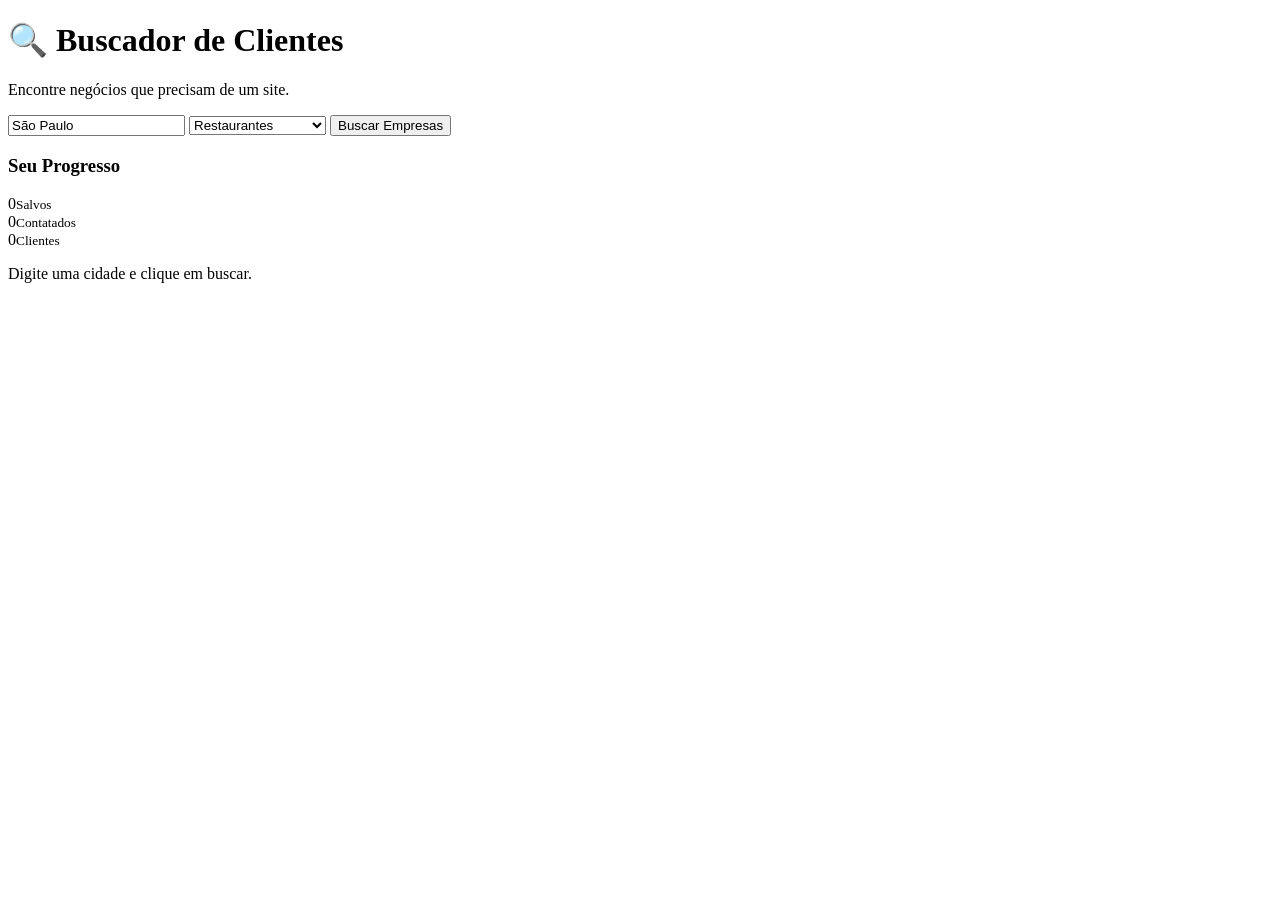
==== Index.html @ e3be4a20 "Add initial HTML structure for client search app" ====
<!DOCTYPE html>
<html lang="pt-BR">
<head>
    <meta charset="UTF-8">
    <meta name="viewport" content="width=device-width, initial-scale=1.0">
    <title>Buscador de Clientes</title>
    <!-- Agora o CSS está na mesma pasta -->
    <link rel="stylesheet" href="style.css">
</head>
<body>
    <header>
        <h1>🔍 Buscador de Clientes</h1>
        <p>Encontre negócios que precisam de um site.</p>
    </header>

    <main>
        <section class="search-box">
            <input type="text" id="cidade" name="cidade" placeholder="Cidade (ex: São Paulo)" value="São Paulo">
            
            <select id="segmento" name="segmento">
                <option value="restaurant">Restaurantes</option>
                <option value="barber">Barbearias</option>
                <option value="shop">Lojas</option>
                <option value="car_repair">Oficinas</option>
                <option value="cafe">Cafés/Lanchonetes</option>
            </select>
            
            <button id="btn-buscar" onclick="buscarEmpresas()">Buscar Empresas</button>
        </section>

        <section class="dashboard">
            <h3>Seu Progresso</h3>
            <div class="stats-grid">
                <div class="stat-card"><span id="stat-total">0</span><small>Salvos</small></div>
                <div class="stat-card"><span id="stat-contatados">0</span><small>Contatados</small></div>
                <div class="stat-card"><span id="stat-clientes">0</span><small>Clientes</small></div>
            </div>
        </section>

        <section id="resultados">
            <p class="empty-msg">Digite uma cidade e clique em buscar.</p>
        </section>
        
        <section id="salvos-area" style="display:none;">
            <h3>📁 Meus Contatos Salvos</h3>
            <div id="lista-salvos"></div>
            <button class="btn-danger" onclick="limparTudo()">Apagar Todos os Dados</button>
        </section>
    </main>

    <!-- Agora o JS está na mesma pasta -->
    <script src="script.js"></script>
</body>
</html>
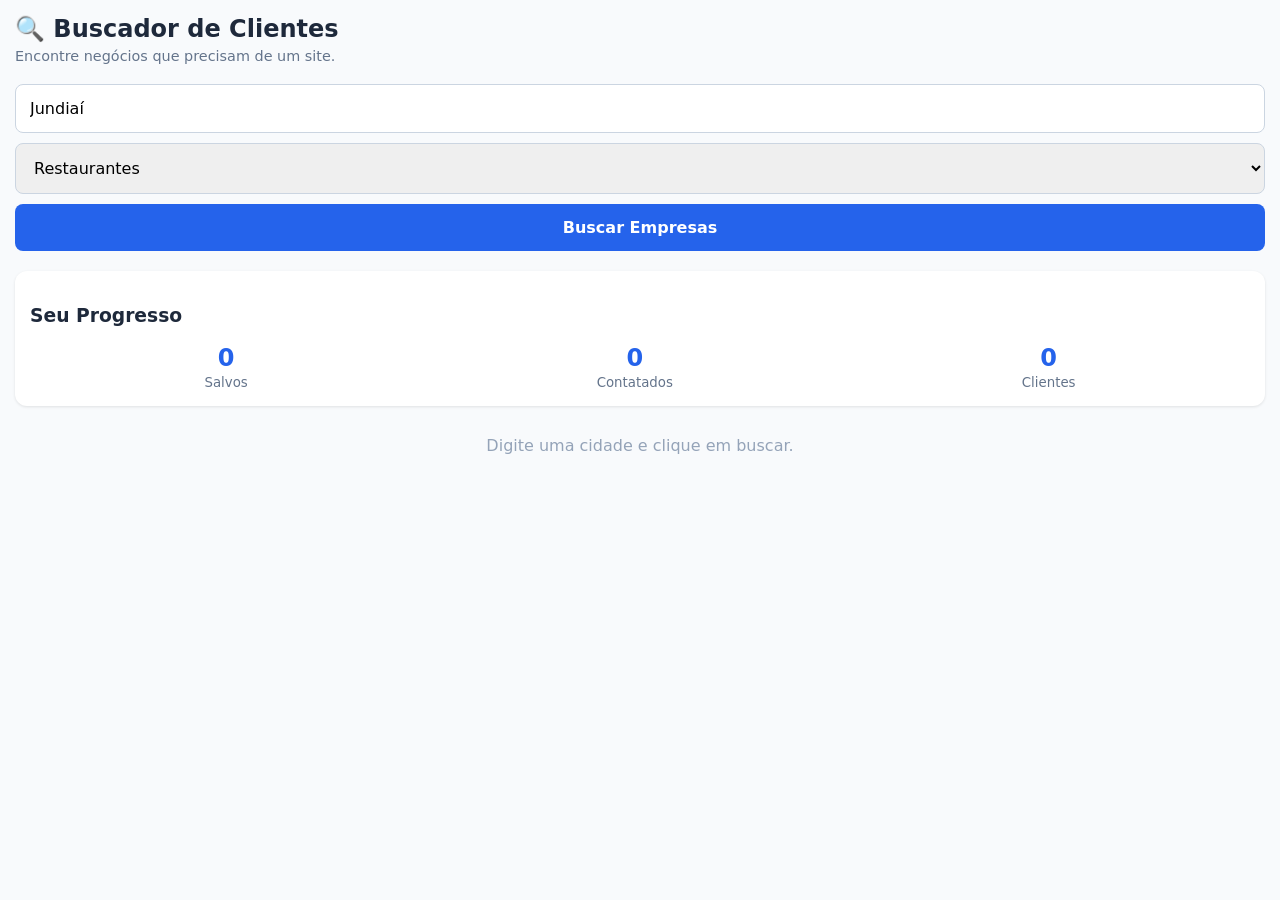
==== commit 20857025: "Create Index.html" ====
--- a/Index.html
+++ b/Index.html
@@ -4,8 +4,30 @@
     <meta charset="UTF-8">
     <meta name="viewport" content="width=device-width, initial-scale=1.0">
     <title>Buscador de Clientes</title>
-    <!-- Agora o CSS está na mesma pasta -->
-    <link rel="stylesheet" href="style.css">
+    <style>
+        :root { --primary: #2563eb; --bg: #f8fafc; --card: #ffffff; }
+        * { box-sizing: border-box; font-family: system-ui, -apple-system, sans-serif; }
+        body { background: var(--bg); margin: 0; padding: 15px; color: #1e293b; }
+        header h1 { margin: 0; font-size: 1.5rem; }
+        header p { color: #64748b; font-size: 0.9rem; margin-top: 5px; }
+        .search-box { display: flex; flex-direction: column; gap: 10px; margin: 20px 0; }
+        input, select, button { padding: 14px; border-radius: 8px; border: 1px solid #cbd5e1; font-size: 16px; width: 100%; }
+        button { background: var(--primary); color: white; font-weight: bold; border: none; cursor: pointer; }
+        button:active { opacity: 0.8; }
+        .dashboard { background: white; padding: 15px; border-radius: 12px; margin-bottom: 20px; box-shadow: 0 1px 3px rgba(0,0,0,0.1); }
+        .stats-grid { display: flex; justify-content: space-around; text-align: center; }
+        .stat-card span { display: block; font-size: 1.5rem; font-weight: bold; color: var(--primary); }
+        .stat-card small { color: #64748b; }
+        .card { background: white; padding: 15px; border-radius: 10px; margin-bottom: 10px; box-shadow: 0 1px 2px rgba(0,0,0,0.05); border-left: 4px solid var(--primary); }
+        .card h4 { margin: 0 0 5px 0; }
+        .card p { margin: 2px 0; font-size: 0.9rem; color: #475569; }
+        .badge { display: inline-block; padding: 4px 8px; border-radius: 4px; font-size: 0.75rem; margin-top: 8px; font-weight: bold; }
+        .badge-sem-site { background: #fef08a; color: #854d0e; }
+        .badge-com-site { background: #dcfce7; color: #166534; }
+        .btn-sm { padding: 10px; font-size: 0.9rem; width: auto; margin-top: 10px; background: #0f172a; }
+        .btn-danger { background: #ef4444; margin-top: 10px; }
+        .empty-msg { text-align: center; color: #94a3b8; margin-top: 30px; }
+    </style>
 </head>
 <body>
     <header>
@@ -15,8 +37,7 @@
 
     <main>
         <section class="search-box">
-            <input type="text" id="cidade" name="cidade" placeholder="Cidade (ex: São Paulo)" value="São Paulo">
-            
+            <input type="text" id="cidade" name="cidade" placeholder="Cidade (ex: São Paulo)" value="Jundiaí">
             <select id="segmento" name="segmento">
                 <option value="restaurant">Restaurantes</option>
                 <option value="barber">Barbearias</option>
@@ -24,7 +45,6 @@
                 <option value="car_repair">Oficinas</option>
                 <option value="cafe">Cafés/Lanchonetes</option>
             </select>
-            
             <button id="btn-buscar" onclick="buscarEmpresas()">Buscar Empresas</button>
         </section>
 
@@ -48,7 +68,206 @@
         </section>
     </main>
 
-    <!-- Agora o JS está na mesma pasta -->
-    <script src="script.js"></script>
+    <script>
+        const OVERPASS_SERVERS = [
+            'https://overpass-api.de/api/interpreter',
+            'https://maps.mail.ru/osm/tools/overpass/api/interpreter',
+            'https://overpass.kumi.systems/api/interpreter'
+        ];
+        const NOMINATIM_URL = 'https://nominatim.openstreetmap.org/search';
+
+        let dadosSalvos = JSON.parse(localStorage.getItem('prospeccao_sites')) || [];
+
+        function buscarEmpresas() {
+            const inputCidade = document.getElementsByName('cidade')[0];
+            const selectSegmento = document.getElementsByName('segmento')[0];
+            const resultadosDiv = document.getElementById('resultados');
+            
+            if (!inputCidade || !selectSegmento) {
+                alert("Erro: Campos não encontrados na tela.");
+                return;
+            }
+
+            const cidade = inputCidade.value;
+            const segmento = selectSegmento.value;
+            
+            if (!cidade || cidade.trim() === "") {
+                alert("Por favor, digite uma cidade.");
+                return;
+            }
+
+            resultadosDiv.innerHTML = '<p class="empty-msg">📍 Passo 1: Localizando a cidade...</p>';
+
+            fetch(`${NOMINATIM_URL}?q=${encodeURIComponent(cidade)}&format=json&limit=1`, {
+                headers: { 'User-Agent': 'BuscadorClientesPrototipo/1.0' }
+            })
+            .then(function(resp) { return resp.json(); })
+            .then(function(geoData) {
+                if (geoData.length === 0) throw new Error("Cidade não encontrada.");
+                
+                const lat = geoData[0].lat;
+                const lon = geoData[0].lon;
+
+                let tagQuery = '';
+                if (segmento === 'restaurant') tagQuery = 'amenity=restaurant';
+                else if (segmento === 'barber') tagQuery = 'shop=hairdresser';
+                else if (segmento === 'shop') tagQuery = 'shop';
+                else if (segmento === 'car_repair') tagQuery = 'shop=car_repair';
+                else if (segmento === 'cafe') tagQuery = 'amenity=cafe';
+
+                const query = `[out:json][timeout:15];(node[${tagQuery}](around:3000,${lat},${lon});way[${tagQuery}](around:3000,${lat},${lon}););out center 50;`;
+
+                resultadosDiv.innerHTML = '<p class="empty-msg">🔍 Passo 2: Buscando negócios no mapa...</p>';
+                
+                function tentarServidor(index) {
+                    if (index >= OVERPASS_SERVERS.length) {
+                        throw new Error("Todos os servidores estão ocupados. Aguarde 10 segundos e tente de novo.");
+                    }
+
+                    return fetch(OVERPASS_SERVERS[index], {
+                        method: 'POST',
+                        body: 'data=' + encodeURIComponent(query)
+                    })
+                    .then(function(resp) {
+                        if (resp.ok) return resp.json();
+                        return tentarServidor(index + 1); 
+                    })
+                    .catch(function() {
+                        return tentarServidor(index + 1); 
+                    });
+                }
+
+                return tentarServidor(0);
+            })
+            .then(function(data) {
+                if (!data || !data.elements || data.elements.length === 0) {
+                    resultadosDiv.innerHTML = '<p class="empty-msg">Nenhum negócio encontrado. Tente outra cidade ou segmento.</p>';
+                    return;
+                }
+                renderizarResultados(data.elements);
+            })
+            .catch(function(error) {
+                resultadosDiv.innerHTML = `<div style="color:#991b1b; padding:10px; background:#fee2e2; border-radius:8px; font-size:14px; margin-top:10px;">❌ ERRO: ${error.message}</div>`;
+            });
+        }
+
+        function renderizarResultados(elementos) {
+            const div = document.getElementById('resultados');
+            div.innerHTML = '';
+
+            const comNome = elementos.filter(function(e) { return e.tags && e.tags.name; });
+
+            if (comNome.length === 0) {
+                div.innerHTML = '<p class="empty-msg">Nenhum negócio com nome cadastrado. Tente outra cidade.</p>';
+                return;
+            }
+
+            comNome.forEach(function(local) {
+                const temSite = local.tags.website || local.tags['contact:website'];
+                const fone = local.tags.phone || local.tags['contact:phone'] || 'Telefone não informado';
+                
+                const card = document.createElement('div');
+                card.className = 'card';
+                card.innerHTML = `
+                    <h4>${local.tags.name}</h4>
+                    <p>📍 ${local.tags['addr:street'] || 'Endereço não detalhado'}</p>
+                    <p>📞 ${fone}</p>
+                    <span class="badge ${temSite ? 'badge-com-site' : 'badge-sem-site'}">
+                        ${temSite ? '✅ Possui Site' : '🔥 Sem site informado'}
+                    </span>
+                    <br>
+                    <button class="btn-sm" onclick='salvarLead(${JSON.stringify(JSON.stringify(local.tags))}, "${temSite ? 'com-site' : 'sem-site"}")'>
+                        💾 Salvar Oportunidade
+                    </button>
+                `;
+                div.appendChild(card);
+            });
+        }
+
+        function salvarLead(tagsString, statusSite) {
+            const tags = JSON.parse(tagsString);
+            
+            if (dadosSalvos.some(function(d) { return d.nome === tags.name; })) {
+                alert("Este negócio já está salvo!");
+                return;
+            }
+
+            const novoLead = {
+                id: Date.now(),
+                nome: tags.name,
+                categoria: tags.amenity || tags.shop || 'Geral',
+                endereco: tags['addr:street'] || 'Não informado',
+                telefone: tags.phone || tags['contact:phone'] || '',
+                site: tags.website || '',
+                statusSite: statusSite,
+                statusContato: 'Novo Contato',
+                data: new Date().toLocaleDateString('pt-BR')
+            };
+
+            dadosSalvos.push(novoLead);
+            localStorage.setItem('prospeccao_sites', JSON.stringify(dadosSalvos));
+            atualizarInterface();
+            alert(`✅ ${tags.name} salvo!`);
+        }
+
+        function atualizarInterface() {
+            document.getElementById('stat-total').innerText = dadosSalvos.length;
+            document.getElementById('stat-contatados').innerText = dadosSalvos.filter(function(d) { return d.statusContato !== 'Novo Contato'; }).length;
+            document.getElementById('stat-clientes').innerText = dadosSalvos.filter(function(d) { return d.statusContato === 'Fechado'; }).length;
+
+            const area = document.getElementById('salvos-area');
+            const lista = document.getElementById('lista-salvos');
+            
+            if (dadosSalvos.length > 0) {
+                area.style.display = 'block';
+                lista.innerHTML = dadosSalvos.map(function(lead) {
+                    return `
+                    <div class="card" style="border-left-color: #0f172a;">
+                        <h4>${lead.nome}</h4>
+                        <p>${lead.categoria} | ${lead.site ? 'Baixa Prioridade' : '🔥 Alta Prioridade'}</p>
+                        <select onchange="mudarStatus(${lead.id}, this.value)" style="margin-top:8px; padding:8px; font-size:14px;">
+                            <option value="Novo Contato" ${lead.statusContato === 'Novo Contato' ? 'selected' : ''}>Novo Contato</option>
+                            <option value="Proposta" ${lead.statusContato === 'Proposta' ? 'selected' : ''}>Proposta Enviada</option>
+                            <option value="Respondeu" ${lead.statusContato === 'Respondeu' ? 'selected' : ''}>Respondeu</option>
+                            <option value="Fechado" ${lead.statusContato === 'Fechado' ? 'selected' : ''}>Cliente Fechado</option>
+                        </select>
+                        <button class="btn-sm" style="background:#ef4444; margin-left:5px;" onclick="excluirLead(${lead.id})">Excluir</button>
+                    </div>
+                    `;
+                }).join('');
+            } else {
+                area.style.display = 'none';
+            }
+        }
+
+        function mudarStatus(id, novoStatus) {
+            const lead = dadosSalvos.find(function(d) { return d.id === id; });
+            if (lead) {
+                lead.statusContato = novoStatus;
+                localStorage.setItem('prospeccao_sites', JSON.stringify(dadosSalvos));
+                atualizarInterface();
+            }
+        }
+
+        function excluirLead(id) {
+            if(confirm("Tem certeza que deseja apagar?")) {
+                dadosSalvos = dadosSalvos.filter(function(d) { return d.id !== id; });
+                localStorage.setItem('prospeccao_sites', JSON.stringify(dadosSalvos));
+                atualizarInterface();
+            }
+        }
+
+        function limparTudo() {
+            if(confirm("⚠️ Apagar TODOS os dados?")) {
+                dadosSalvos = [];
+                localStorage.removeItem('prospeccao_sites');
+                atualizarInterface();
+            }
+        }
+
+        window.onload = function() {
+            atualizarInterface();
+        };
+    </script>
 </body>
-</html>
+  </html>
